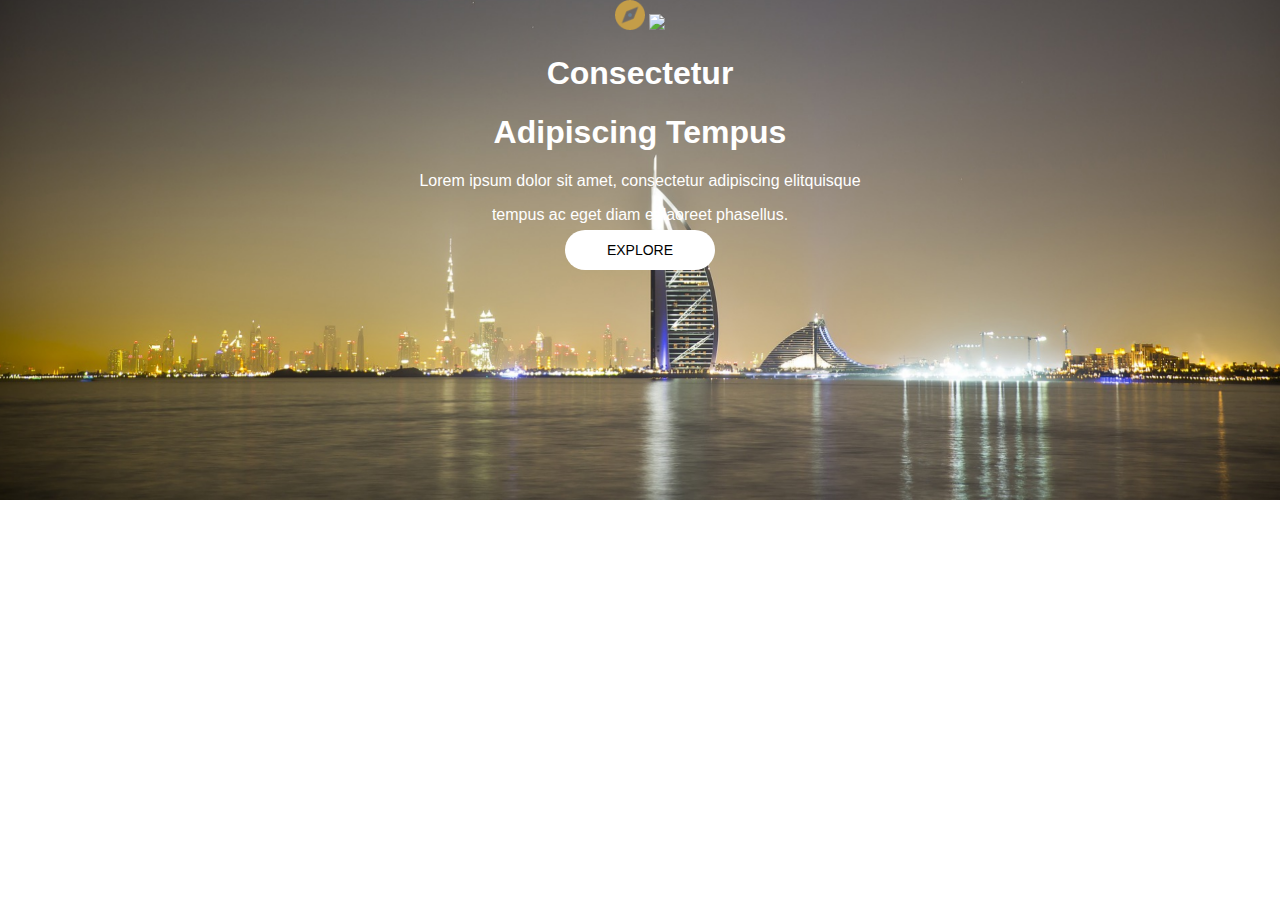
==== index.html @ b1fe2ee1 "premier commit" ====
<htm>

<head>
    <meta charset="UTF-8">
    <meta name="viewport" content="width=device-width, initial-scale=1.0">
<link rel="stylesheet" type="text/css" href="css/Style.css">
<title>Web site => Youcode</title>

</head>

<body>

    <header>
        <div class="containner">
                
           

            <div class="logo">
                <img src="img/pt.png" width="30px">
                <img src="img/lg.png">
            
            </div>
            <div class="info-cmp">
            <img src="img/Groupe 147.png" width="200px">
            </div>
            <div class="info-cmp">  <img src="img/Groupe 147.png" width="200px"></div>
            
            <ul>
            <li><a>HOME</a></li>
            <li><a>ABOUT US</a></li>
            <li><a>CITY GUIDE</a></li>
            <li><a>EVENTS</a></li>
            <li><a>BLOGS</a></li>
            <li><a>CONTACT US</a></li>
            </ul>


        </div>

        <div class="title">
            <h1>Consectetur</h1>
            <h1>Adipiscing Tempus</h1>
        <p>Lorem ipsum dolor sit amet, consectetur adipiscing elitquisque</p><p> tempus ac eget diam et laoreet phasellus.</p>
        <button class="btn">EXPLORE</button>
        </div>





    </header>






</body>


</htm>
---- css/Style.css ----
*{
    box-sizing: border-box;
}
body{
    padding: 0;
    margin: 0;
}
header{
    background: url(../img/Em.png);
    background-size: cover;
    background-position: center;
    font-family: sans-serif;
    height: 500px;
}
.containner{
    display: flex;
    flex-direction: row;
    align-items: center;
    justify-content: center;
}
ul{
    list-style-type: none;
}
li{
    display: inline-block;
    padding: 10px;;
    color: #fff;
    font-family: 'Open Sans';
}
.info-cmp > img{

    padding: 10px;
    margin-left: 30px;

}
li:hover{
    cursor: pointer;
}
.title{
    width: auto;
   margin-left: 140px;
   
   color: #FFF;;
}
.btn{
    background-color:#FFF;
    width: 150px;
    color: black;
    font-size: 14px;
    border: 0px;
    margin-top: -10px;
    border-radius: 20px;
    font-family: 'Roboto', sans-serif;
    font-weight: 500;
    transition: all 0.3s ease 0s;
    height: 40px;
}




/*responsive*/
@media screen and (max-width:1400px){

ul{
    display: none;
}
.info-cmp{
    display: none;
}
.title{
    width: auto;
    text-align: center;
    margin: auto;
}
.logo{
   margin: auto;
}

}
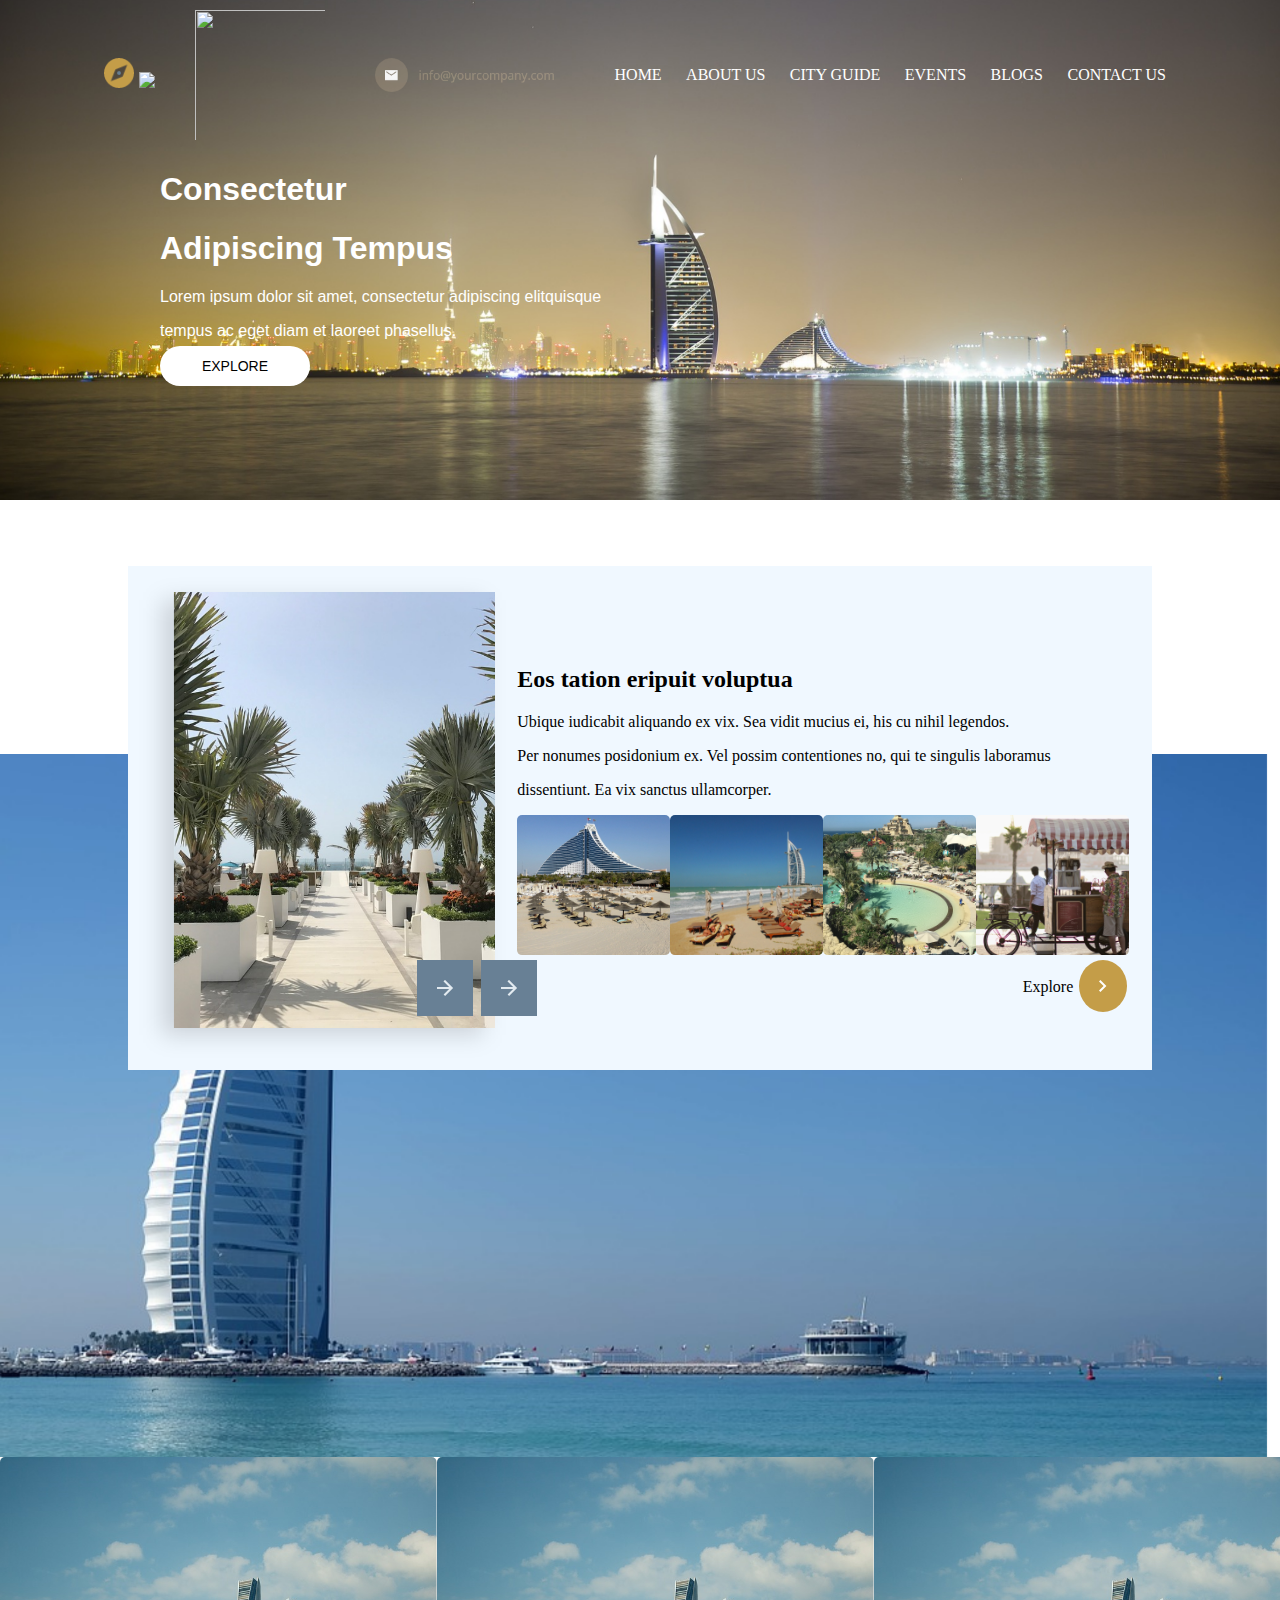
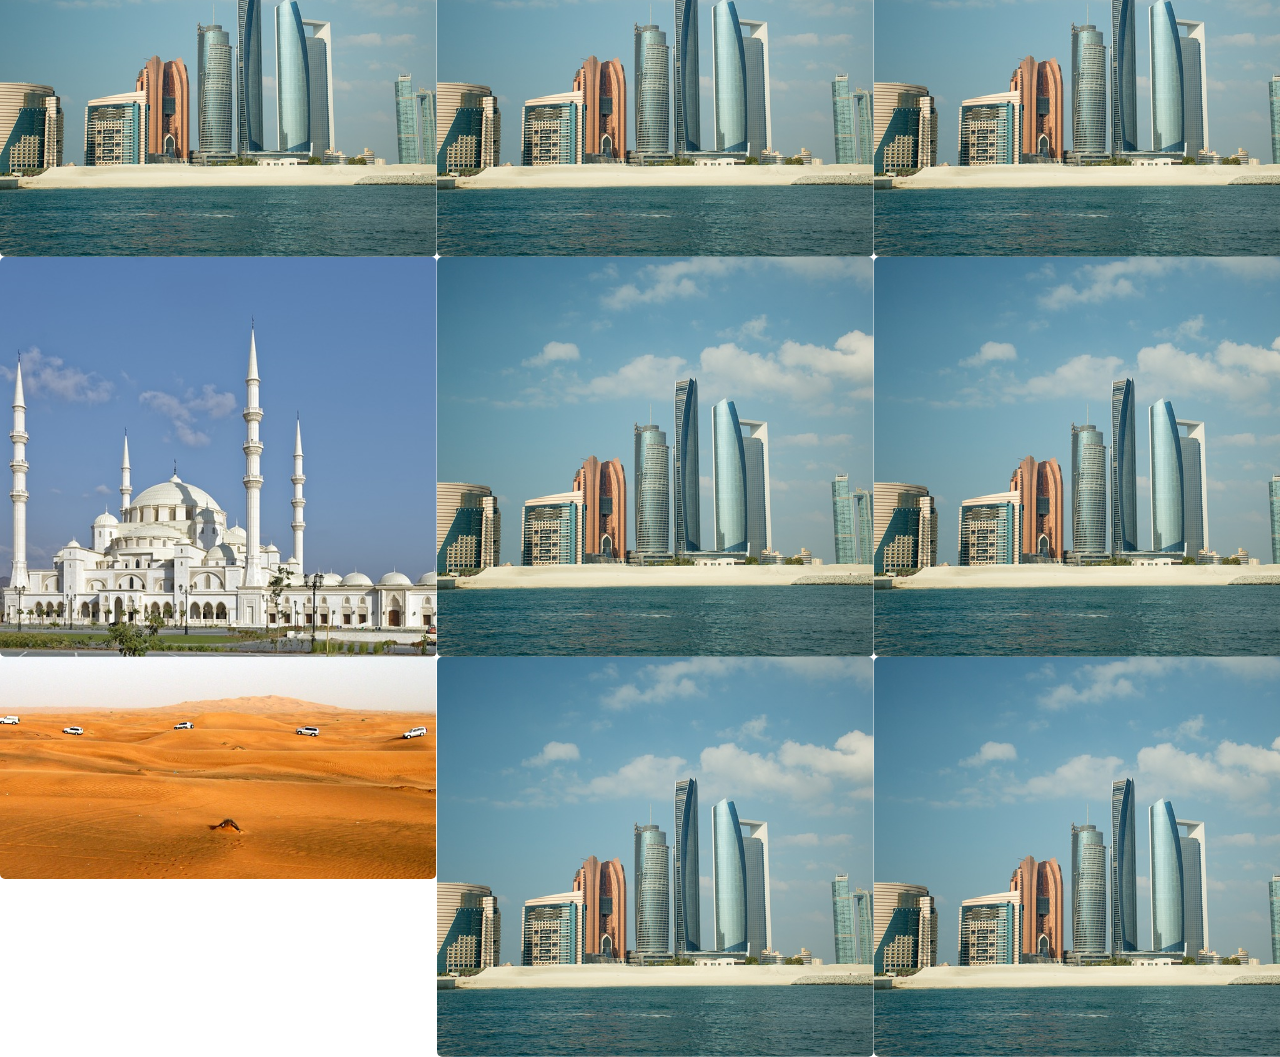
==== commit a3588df1: "modification" ====
--- a/index.html
+++ b/index.html
@@ -13,15 +13,40 @@
     <header>
         <div class="containner">
                 
-           
-
+            
+            <label for="toggle">&#9776;</label>
+            <input type= "checkbox" id="toggle"/>
+             <div class="menu1" id="menu1">
+                <table class="table_menu">
+                    <tr>
+                        <td><a>HOME</a></td>
+                    </tr>
+                    <tr>
+                        <td><a>ABOUT US</a></td>
+                    </tr>
+                    <tr>
+                        <td><a>CITY GUIDE</a></td>
+                    </tr>
+                    <tr>
+                        <td><a>EVENTS</a></td>
+                    </tr>
+                    <tr>
+                        <td><a>BLOGS</a></td>
+                    </tr>
+                    <tr>
+                        <td><a>CONTACT US</a></td>
+                    </tr>
+                   
+                   
+                </table>
+            </div>
             <div class="logo">
                 <img src="img/pt.png" width="30px">
                 <img src="img/lg.png">
             
             </div>
             <div class="info-cmp">
-            <img src="img/Groupe 147.png" width="200px">
+            <img src="img/Groupe 146.png" width="150px">
             </div>
             <div class="info-cmp">  <img src="img/Groupe 147.png" width="200px"></div>
             
@@ -43,12 +68,102 @@
         <p>Lorem ipsum dolor sit amet, consectetur adipiscing elitquisque</p><p> tempus ac eget diam et laoreet phasellus.</p>
         <button class="btn">EXPLORE</button>
         </div>
+       
 
 
 
 
 
     </header>
+
+    <section>
+     <div class="vide"></div>
+       <div class="generale" >
+        
+        <div class="gnrl">
+
+            <div class="c1">
+                <img src="img/img1.png" class="img1" height="504px"   >
+            </div>
+            <div class="c2">
+
+<h2>Eos tation eripuit voluptua</h2>
+<p>
+
+    Ubique iudicabit aliquando ex vix. Sea vidit mucius ei, his cu nihil legendos.</p><p>Per nonumes posidonium ex. Vel possim contentiones no, qui te singulis laboramus </p> <p>dissentiunt. Ea vix sanctus ullamcorper.
+</p>
+<div class="gr-img">
+    <img src="img/img2.png" width="25%">
+    <img src="img/img3.png" width="25%">
+    <img src="img/img4.png" width="25%">
+    <img src="img/img5.png" width="25%">
+</div>
+<div class="btn2">
+    
+
+        <button class="direction" id="exp1"> <img src="img/ic2.png"> </button>
+        <button  class="direction"> <img src="img/ic2.png"> </button>
+
+
+   
+    
+    <span>Explore <button class="exp"> <img src="img/ic.png"> </button>  </span>
+</div>
+
+
+</div>
+
+            </div>
+
+            
+
+
+            <div id="image">
+
+                <img src="img/img6.png" width="100%">
+
+
+            </div>
+
+        
+
+        <div>
+
+
+        </div>
+
+
+
+
+       </div> 
+
+
+
+
+
+
+
+
+    </section>
+    <div class="image-2">
+
+        <div>
+            <div><img src="img/img12.png"> </div>
+            <div><img src="img/img13.png"></div>
+            <div><img src="img/img10.png"></div>
+        </div>
+        <div>
+            <div><img src="img/img12.png"></div>
+            <div><img src="img/img12.png"></div>
+            <div><img src="img/img12.png"></div>
+        </div>
+        <div>
+            <div><img src="img/img12.png"></div>
+            <div><img src="img/img12.png"></div>
+            <div><img src="img/img12.png"></div>
+        </div>
+
+    </div>
 
 
 
--- a/css/Style.css
+++ b/css/Style.css
@@ -27,6 +27,18 @@
     color: #fff;
     font-family: 'Open Sans';
 }
+label{
+    color: #EFD6AC;
+   font-size: 26px;
+    line-height: 70px;
+    display: none;
+    position: absolute;
+    top: -15px;
+    left: 10px;
+}
+#toggle{
+    display:none;
+}
 .info-cmp > img{
 
     padding: 10px;
@@ -37,10 +49,10 @@
     cursor: pointer;
 }
 .title{
-    width: auto;
-   margin-left: 140px;
-   
-   color: #FFF;;
+   width: auto;
+   margin-left: 160px;
+   color: #FFF;
+
 }
 .btn{
     background-color:#FFF;
@@ -55,12 +67,109 @@
     transition: all 0.3s ease 0s;
     height: 40px;
 }
-
-
+.table_menu
+{
+    width: 700px;
+    text-align: center;
+    margin: auto;
+}
+.table_menu td
+{
+    height: 50px;
+    text-align: center;
+   color: #FFF;
+}
+.table_menu td:hover
+{
+    height: 50px;
+    text-align: center;
+   color: #000;
+   background-color: #FFF;
+   cursor: pointer;
+}
+.table_menu th
+{
+    height: 70px;
+    text-align: center;
+    margin: auto;
+}
+.menu1
+{
+    display: none;
+    background-color: black;
+    position: fixed;
+    top: 60px;
+    width: 100%;
+    text-align: center;
+    margin: auto;
+}
+.gnrl{
+    display: flex;
+    /* margin-top: 60px; */
+    width: 80%;
+    height: 504px;
+    background: aliceblue;
+    margin: auto;
+    position: absolute;
+    left: 10%;
+    top: -26%;
+}
+.generale{
+    position: relative;
+    width: 100%;
+}
+.c2{
+    margin-top: 80px;
+}
+.direction{
+    background-color: #688095;
+    border: none;
+    color: white;
+    padding: 20px;
+    text-align: center;
+    text-decoration: none;
+    display: inline-block;
+    font-size: 16px;
+    margin: 4px 2px;
+    cursor: pointer;
+    
+}
+span{
+    float:right;
+}
+.exp{
+    background-color: #688095;
+    border: none;
+    color: white;
+    padding: 20px;
+    text-align: center;
+    text-decoration: none;
+    display: inline-block;
+    font-size: 16px;
+    margin: 4px 2px;
+    cursor: pointer;
+    border-radius: 50%;
+    background-color: #C49D48;
+}
+.vide{
+    height: 250px;
+}
+#image{
+    width: 100%;
+}
+#exp1{
+    margin-left: -100px;
+}
+.gr-img{
+    display: flex;
+}
+.image-2{
+    display: flex;
+}
 
 
 /*responsive*/
-@media screen and (max-width:1400px){
+@media screen and (max-width:1275px){
 
 ul{
     display: none;
@@ -76,11 +185,130 @@
 .logo{
    margin: auto;
 }
-
-}
-
-
-
-
-
-
+.menu  {
+    text-align: center;
+    width: 100%;   
+    display: none;
+}
+.menu a {
+    display:block;
+    border-bottom:1px solid #EAEAEB;
+    margin:0;
+    
+    background-color: black;
+    color: white;
+    text-align: center;
+}
+label{
+    display: block;
+}
+#toggle:checked + .menu1{
+    display: block;
+}
+
+.gnrl{
+    display: flex;
+    /* margin-top: 60px; */
+    width: 90%;
+    height: 504px;
+    background: aliceblue;
+    margin: 60px auto;
+    position: absolute;
+    left: 5%;
+    top: -26%;
+}
+.generale{
+    position: relative;
+    width: 100%;
+    
+}
+.c2{
+    margin-top: 80px;
+}
+.direction{
+    background-color: #688095;
+    border: none;
+    color: white;
+    padding: 20px;
+    text-align: center;
+    text-decoration: none;
+    display: inline-block;
+    font-size: 16px;
+    margin: 4px 2px;
+    cursor: pointer;
+    
+}
+span{
+    float:right;
+}
+.exp{
+    background-color: #688095;
+    border: none;
+    color: white;
+    padding: 20px;
+    text-align: center;
+    text-decoration: none;
+    display: inline-block;
+    font-size: 16px;
+    margin: 4px 2px;
+    cursor: pointer;
+    border-radius: 50%;
+    background-color: #C49D48;
+}
+
+#image{
+    width: 100%;
+}
+#exp1{
+    margin-left: -100px;
+}
+.vide{
+    height: 20%;
+}
+}
+@media screen and (max-width:780px){
+    .table_menu
+    {
+        width: auto;
+        text-align: center;
+        margin: auto;
+    }
+    .img1{
+
+        width: 100%;
+    
+    }
+    .direction{
+        background-color: #688095;
+        border: none;
+        color: white;
+        padding: 10px;
+        text-align: center;
+        text-decoration: none;
+        display: inline-block;
+        font-size: 16px;
+        margin: 4px 2px;
+        cursor: pointer;
+        
+    }
+    .gnrl{
+        display: flex;
+        /* margin-top: 60px; */
+        width: 90%;
+        height: 504px;
+        background: aliceblue;
+        margin: 60px auto;
+        position: static;
+        
+    }
+
+
+
+
+}
+
+
+
+
+
+
